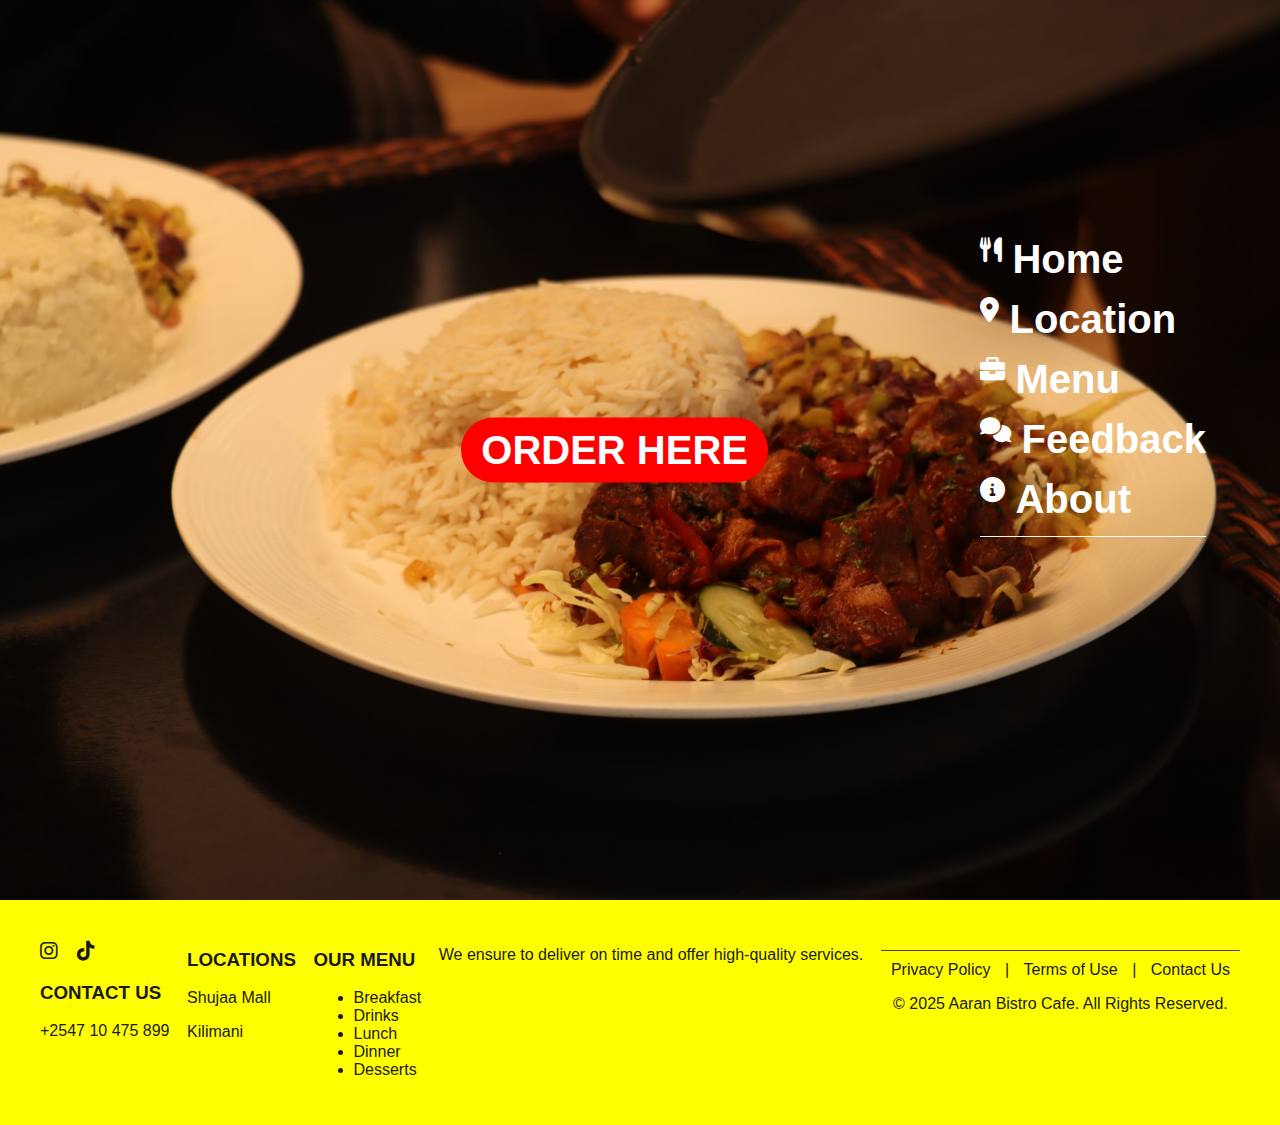
==== index.html @ c7e44ca8 "new" ====
<!DOCTYPE html>
<html lang="en">
<head>
    <meta charset="UTF-8">
    <meta name="viewport" content="width=device-width, initial-scale=1.0">
    <title>Aaran Bistro Cafe</title>
    <link rel="stylesheet" href="https://cdnjs.cloudflare.com/ajax/libs/font-awesome/6.0.0/css/all.min.css">
 
<style>
   body, html {
    margin: 0;
    padding: 0;
    font-family: Arial, sans-serif;
}


.slideshow-container {
    position: relative;
    width: 100%;
    height: 100vh;
    overflow: hidden;
}

.slide {
    position: absolute;
    width: 100%;
    height: 100%;
    background-size: cover;
    background-position: center;
    opacity: 0;
    transition: opacity 1s ease-in-out;
}

.slide.active {
    opacity: 1;
}


.content {
    position: absolute;
    top: 30%;
    left: 90%;
    transform: translate(-50%, -50%);
    text-align: left;
    color: white;
    padding: 60px;
    border-radius: 10px;
    z-index: 10;
}

h1 {
    font-size: 2.4em;
    margin-bottom: 20px;
}


.order-btn {
    background: red;
    color: white;
    border: none;
    padding: 10px 20px;
    font-size: 3.4em;
    cursor: pointer;
    border-radius: 40px;
}

nav {
    position: absolute;
    top: 10%;
    right: 5%;
    text-align: right;
}

nav ul {
    list-style: none;
    padding: 0;
    margin: 0;
}

nav ul li {
    display: block;
    align-items: right;
    justify-content: flex-end;
    margin: 15px 0;
}


nav ul li a {
    text-decoration: none;
    color: white;
    font-size: 40px;
    font-weight: bold;
    display: flex;
    align-items: right;
    gap: 10px;
    transition: color 0.3s;
}


nav ul li a:hover {
    color: #ffcc00;
}

nav ul li::after {
    content: "";
    position: absolute;
    bottom: 0;
    right: 0;
    width: 100%;
    height: 1px;
    background-color: rgba(255, 255, 255, 0.5);
}

nav ul li a i {
    font-size: 25px;
    color: white;
    
}


.overlay {
    position: fixed;
    top: 0;
    left: 0;
    width: 100%;
    height: 100%;
    background: rgba(0, 0, 0, 0.7);
    display: none;
    align-items: center;
    justify-content: center;
    z-index: 20;
}


.about-content {
    background: black;
    color: white;
    padding: 20px;
    width: 50%;
    max-width: 600px;
    text-align: center;
    border-radius: 10px;
    position: relative;
}


.close-btn {
    position: absolute;
    top: 10px;
    right: 15px;
    font-size: 24px;
    cursor: pointer;
}

form {
    background-color: #f5f5f5;
    padding: 20px;
    border-radius: 8px;
    max-width: 500px;
    margin-bottom: 30px;
    box-shadow: 0 2px 6px rgba(0, 0, 0, 0.1);
}

label {
    display: block;
    margin: 10px 0 5px;
    font-weight: 500;
}

input[type="text"],
textarea {
    width: 100%;
    padding: 10px;
    border: 1px solid #bbb;
    border-radius: 5px;
    resize: vertical;
}

button[type="submit"] {
    margin-top: 15px;
    padding: 10px 20px;
    background-color: #8B4513;
    color: #fff;
    border: none;
    border-radius: 5px;
    cursor: pointer;
    font-weight: bold;
}

button[type="submit"]:hover {
    background-color: #A0522D;
}


#thankYouMessage {
    font-size: 1.2em;
    color: green;
    margin: 10px 0;
}


#feedbackContainer {
    background-color: #fff0e6;
    padding: 15px;
    border-radius: 5px;
    max-width: 600px;
    margin-bottom: 50px;
    box-shadow: 0 2px 5px rgba(0,0,0,0.05);
}

#feedbackContainer p {
    margin-bottom: 10px;
    border-bottom: 1px dashed #ccc;
    padding-bottom: 5px;
}
.start-order-btn {
    background: red;
    color: white;
    font-size: 40px;
    font-weight: bold;
    padding: 10px 20px;
    border: none;
    border-radius: 51px;
    cursor: pointer;
    position: absolute;
    top: 50%;
    right: 40%;
    transform: translateY(-50%);
    transition: background 0.3s;
}

.start-order-btn:hover {
    background: darkred;
}

.footer {
    background: yellow;
    color: #1a1a1a;
    padding: 20px;
}

.footer-container {
    display: flex;
    justify-content: space-between;
    align-items: flex-start;
    flex-wrap: wrap;
    padding: 10px 20px;
}


.footer-left {
    width: 30%;
    display: flex;
    flex-direction: column;
}

.footer-left h3,
.footer-left p {
    margin: 5px 0;
}


.social-icons {
    margin-top: 10px;
}

.social-icons a {
    font-size: 20px;
    margin-right: 15px;
    color: #1a1a1a;
}

.social-icons a:hover {
    color: black;
}


.footer-right {
    width: 30%;
}

.footer-right ul {
    list-style: none;
    padding: 0;
}

.footer-right ul li {
    margin: 5px 0;
}


.footer-bottom {
    text-align: center;
    margin-top: 20px;
    border-top: 1px solid #444;
    padding-top: 10px;
}

.footer-bottom a {
    margin: 0 10px;
    color: #1a1a1a;
    text-decoration: none;
}

.footer-bottom a:hover {
    text-decoration: underline;
}
.footer {
    background: yellow;
    color: #1a1a1a;
    padding: 20px;
}

.footer-container {
    display: flex;
    justify-content: space-between;
    align-items: flex-start;
    flex-wrap: wrap;
    padding: 10px 20px;
}


.footer-left {
    width: 30%;
    display: flex;
    flex-direction: column;
}

.footer-left h3,
.footer-left p {
    margin: 5px 0;
}


.social-icons {
    margin-top: 10px;
}

.social-icons a {
    font-size: 20px;
    margin-right: 15px;
    color: #1a1a1a;
}

.social-icons a:hover {
    color: black;
}


.footer-right {
    width: 30%;
}

.footer-right ul {
    list-style: none;
    padding: 0;
}

.footer-right ul li {
    margin: 5px 0;
}


.footer-bottom {
    text-align: center;
    margin-top: 20px;
    border-top: 1px solid #444;
    padding-top: 10px;
}

.footer-bottom a {
    margin: 0 10px;
    color: #1a1a1a;
    text-decoration: none;
}

.footer-bottom a:hover {
    text-decoration: underline;
}

    </style>
</head>
<body>
    <div class="slideshow-container">
        <div class="slide active" style="background-image: url('images/image1.jpeg');"></div>
        <div class="slide" style="background-image: url('images/image2.jpeg');"></div>
        <div class="slide" style="background-image: url('images/image3.jpeg');"></div>
        <div class="slide" style="background-image: url('images/image4.jpeg');"></div>
        <div class="slide" style="background-image: url('images/image5.jpeg');"></div>
        <div class="slide" style="background-image: url('images/image6.jpeg');"></div>
        
        <div class="content">
        
            <nav>
                <ul>
                    <li><a href="index.html"><i class="fas fa-utensils"></i>Home</a></li>
                    <li><a href="location.html"><i class="fas fa-map-marker-alt"></i>Location</a></li>
                    <li><a href="menu.html"><i class="fas fa-briefcase"></i>Menu</a></li>
                    <li><a href="#" onclick="openFeedback()"><i class="fas fa-comments"></i> Feedback</a></li>
                    <li><a href="#" onclick="openAbout()"><i class="fas fa-info-circle"></i> About</a></li>
                </ul>
            </nav>
        </div>
        <button class="start-order-btn" onclick="window.location.href='menu.html'">ORDER HERE</button>
    </div>
    
    <div id="about-overlay" class="overlay">
        <div class="about-content">
            <span class="close-btn" onclick="closeAbout()">&times;</span>
            <h2>About Us</h2>
            <p>Welcome to Aaran Bistro Cafe! We take pride in serving delicious meals in a warm and inviting atmosphere.</p>
            <p>Welcome to CJ’s, a fully fledged restaurant specializing in delivering a relaxed and memorable dining experience. We’re currently located at Shujaa Mall Kilimani.</p>
            <p>Each location features a unique ambience with tasteful décor, specially designed for your comfort. To make you feel more at home, we’ve carefully selected a unique theme for each location.</p>
            <p>We have over 300 carefully selected, mouthwatering menu items. Whatever your taste, it's well catered for. We value you. That’s why you’ll always be served with excellence by each member of our highly skilled team.</p>
            <p>Our experienced wait staff greet you at the door and lead you to the table of your choice in the well-thought-out seating arrangement. The rich aroma of freshly ground coffee is the handy work of our skilled baristas, adept in latte art. This ensures you get a freshly prepared cup of coffee as the beans are roasted on site.</p>
            <h3>MINIMUM DELIVERY FEE</h3>
            <p>KSH 100</p>
        </div>
    </div>
    
<div id="feedback-overlay" class="overlay">
    <div class="feedback-content">
      <span class="close-btn" onclick="closeFeedback()">&times;</span>
      
      <div class="form-wrapper">
        <h2>Submit Your Feedback</h2>
        <form id="feedbackForm">
          <label for="name">Name:</label>
          <input type="text" id="name" name="name" required>
  
          <label for="feedback">Feedback:</label>
          <textarea id="feedback" name="feedback" required></textarea>
  
          <button type="submit">Submit</button>
        </form>
  
        <div id="thankYouMessage" style="display:none;">Thank you for your feedback! 😊</div>
  
        <h2>Previous Feedback</h2>
        <div id="feedbackContainer"></div>
      </div>
    </div>
  </div>
  
    <script>
    function openFeedback() {
    document.getElementById("feedback-overlay").style.display = "flex";
  }

  function closeFeedback() {
    document.getElementById("feedback-overlay").style.display = "none";
  }

    function openAbout() {
        document.getElementById("about-overlay").style.display = "flex";
    }

    function closeAbout() {
        document.getElementById("about-overlay").style.display = "none";
    }
        let index = 0;
        function showSlides() {
            let slides = document.querySelectorAll(".slide");
            slides.forEach(slide => slide.classList.remove("active")); 
            slides[index].classList.add("active"); 
            index = (index + 1) % slides.length; 
        }

        
        showSlides();

        setInterval(showSlides, 3000);
    </script>
    <footer class="footer">
        <div class="footer-container">
            <div class="footer-section">
                <div class="social-icons">
                    <a href="#"><i class="fab fa-instagram"></i></a>
                    <a href="#"><i class="fab fa-tiktok"></i></a>
                </div>
                <h3>CONTACT US</h3>
                <p>+2547 10 475 899</p>
            </div>
            
            <div class="footer-section">
                <h3>LOCATIONS</h3>
                <p>Shujaa Mall</p>
                <p>Kilimani</p>
            </div>
            
            <div class="footer-section">
                <h3>OUR MENU</h3>
                <ul>
                    <li>Breakfast</li>
                    <li>Drinks</li>
                    <li>Lunch</li>
                    <li>Dinner</li>
                    <li>Desserts</li>
                </ul>
            </div>
            
            <div class="footer-section footer-info">
                <p>We ensure to deliver on time and offer high-quality services.</p>
            </div>
            
            <div class="footer-bottom">
                <a href="#">Privacy Policy</a> | <a href="#">Terms of Use</a> | <a href="#">Contact Us</a>
                <p>&copy; 2025 Aaran Bistro Cafe. All Rights Reserved.</p>
            
            </div>
        </div>
    </footer>
    
</body>
</html>
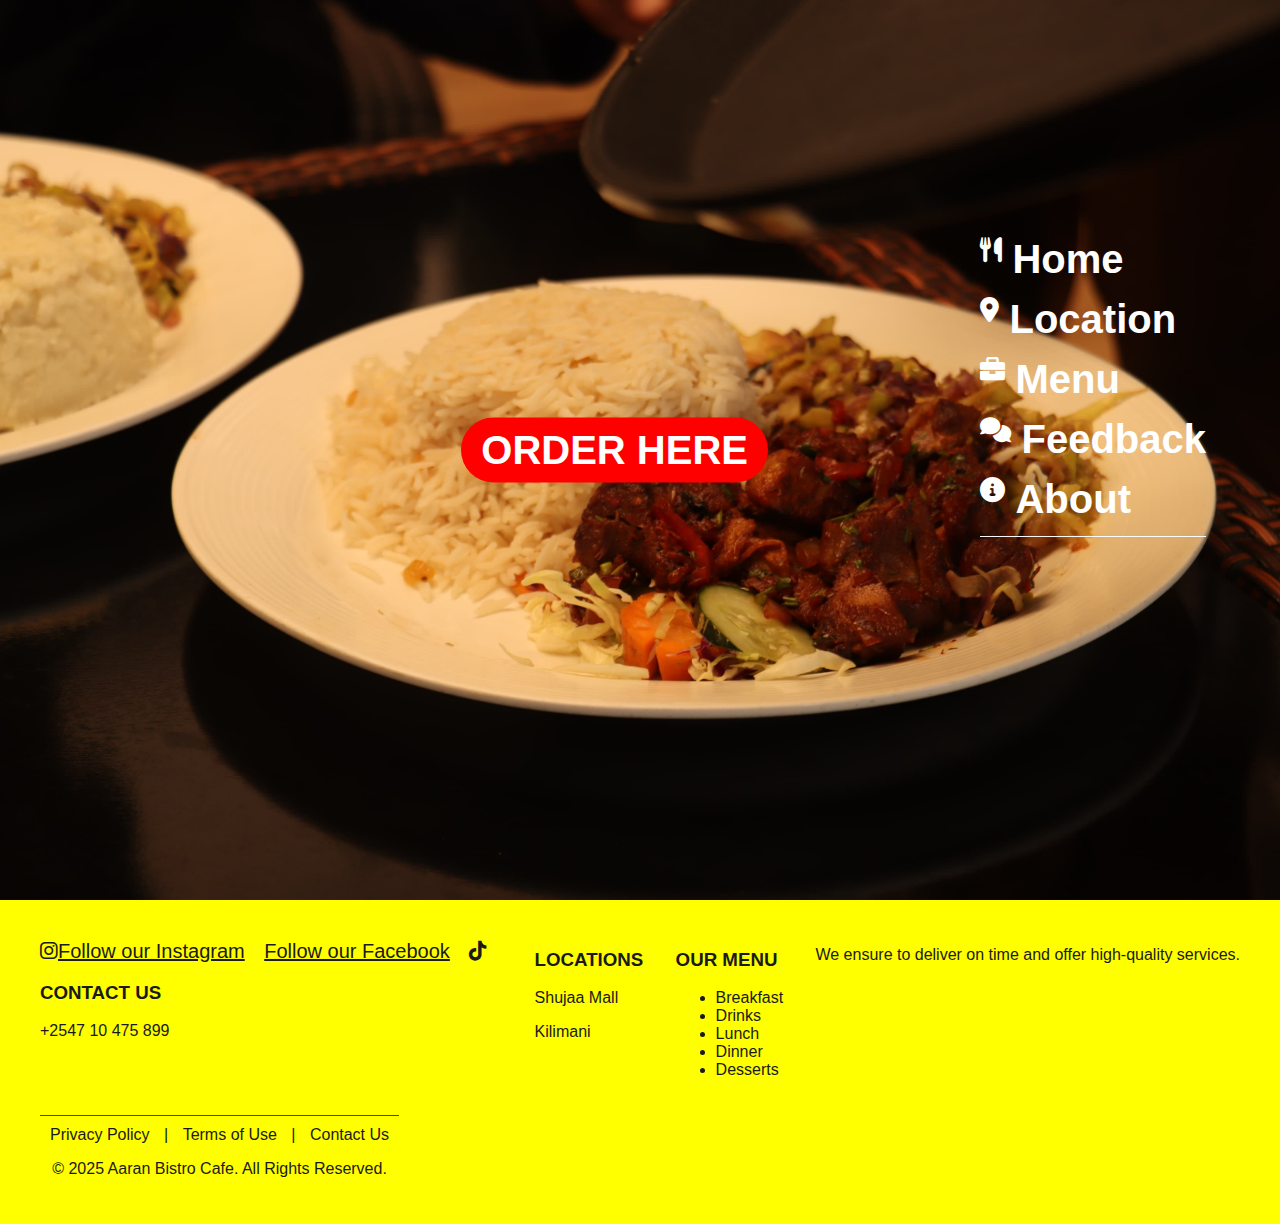
==== commit 8c6910af: "new" ====
--- a/index.html
+++ b/index.html
@@ -475,7 +475,8 @@
         <div class="footer-container">
             <div class="footer-section">
                 <div class="social-icons">
-                    <a href="#"><i class="fab fa-instagram"></i></a>
+                    <a href="https://linktr.ee/aaranbistrocafe?utm_source=linktree_profile_share&ltsid=1bfef3f9-d04b-4233-b80a-59e077fd7f4b" target="_blank"><i class="fab fa-instagram"></i>Follow our Instagram</a>
+                    <a href="https://" target="_blank">Follow our Facebook</a>
                     <a href="#"><i class="fab fa-tiktok"></i></a>
                 </div>
                 <h3>CONTACT US</h3>
